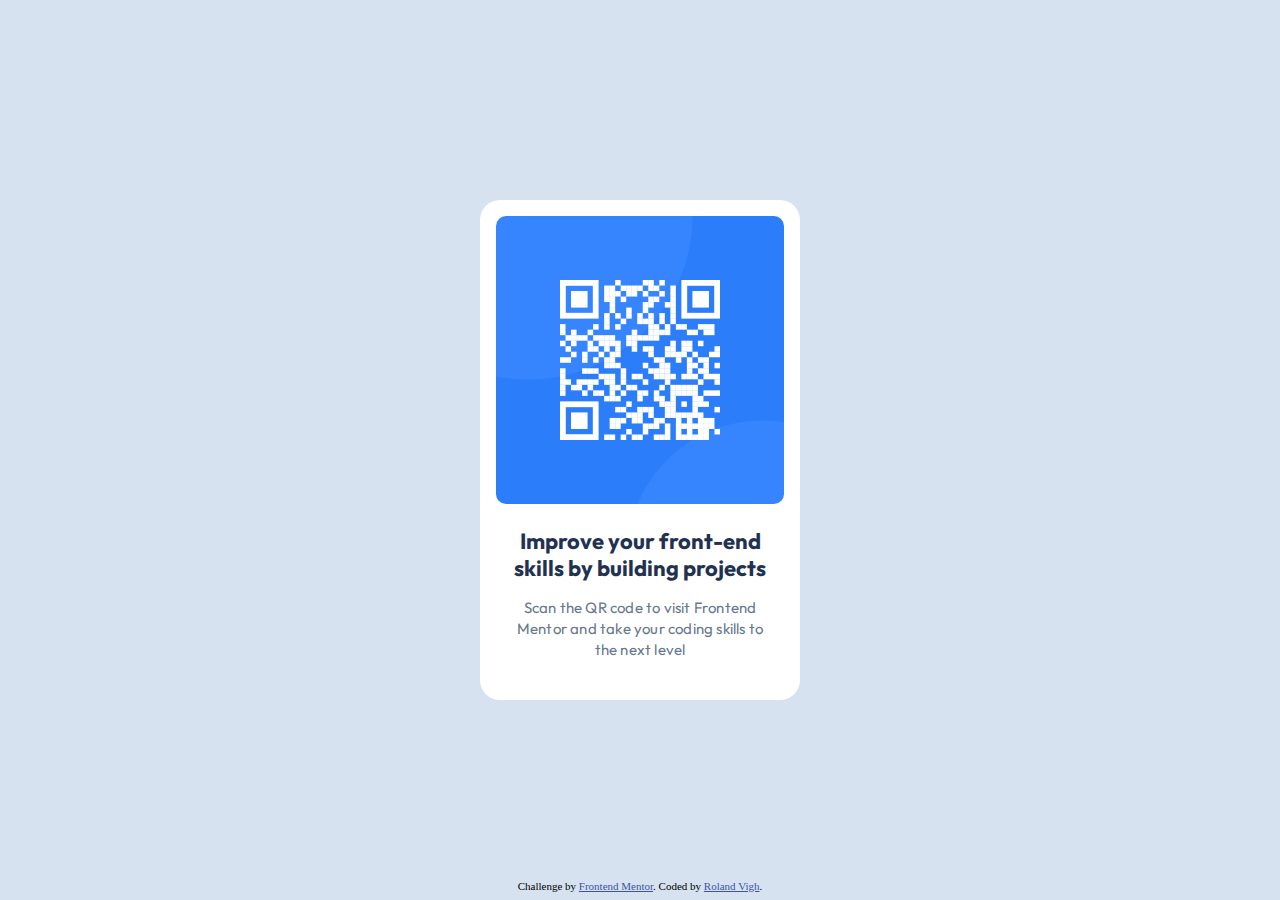
==== qr-code-component-main/index.html @ a5bbe91a "Finished QR code component" ====
<!DOCTYPE html>
<html lang="en">
  <head>
    <meta charset="UTF-8" />
    <meta name="viewport" content="width=device-width, initial-scale=1.0" />
    <!-- displays site properly based on user's device -->

    <link
      rel="icon"
      type="image/png"
      sizes="32x32"
      href="./images/favicon-32x32.png" />

    <link rel="preconnect" href="https://fonts.googleapis.com" />
    <link rel="preconnect" href="https://fonts.gstatic.com" crossorigin />
    <link
      href="https://fonts.googleapis.com/css2?family=Outfit:wght@100..900&display=swap"
      rel="stylesheet" />

    <title>Frontend Mentor | QR code component</title>

    <style>
      /* CSS reset */
      h1,
      p {
        margin: 0;
      }

      body {
        margin: 0;
        height: 100dvh;
        background-color: hsl(212, 45%, 89%);
        display: grid;
        place-items: center;
      }

      .card {
        box-sizing: border-box;
        background-color: white;
        padding: 1rem 1rem 2.5rem;
        max-width: 20rem;
        border-radius: 1.25rem;
      }

      img {
        display: block;
        width: 100%;
        border-radius: 0.625rem;
      }

      .text {
        font-family: Outfit, sans-serif;
        text-align: center;
        padding-inline: 1rem;
        margin-top: 1.5rem;
      }

      h1 {
        font-size: 1.375rem;
        color: hsl(218, 44%, 22%);
        line-height: 120%;
        margin-bottom: 1rem;
      }

      p {
        font-size: 0.9375rem;
        line-height: 140%;
        letter-spacing: 0.0125rem;
        color: hsl(216, 15%, 48%);
      }

      .attribution {
        position: absolute;
        bottom: 0.5rem;

        font-size: 0.6875rem;
        text-align: center;
      }
      .attribution a {
        color: hsl(228, 45%, 44%);
      }
    </style>
  </head>
  <body>
    <div class="card">
      <img src="./images/image-qr-code.png" alt="qr code" />
      <div class="text">
        <h1>Improve your front-end skills by building projects</h1>
        <p>
          Scan the QR code to visit Frontend Mentor and take your coding skills
          to the next level
        </p>
      </div>
    </div>

    <div class="attribution">
      Challenge by
      <a href="https://www.frontendmentor.io?ref=challenge" target="_blank"
        >Frontend Mentor</a
      >. Coded by <a href="mailto:rolandvighdev@gmail.com">Roland Vigh</a>.
    </div>
  </body>
</html>
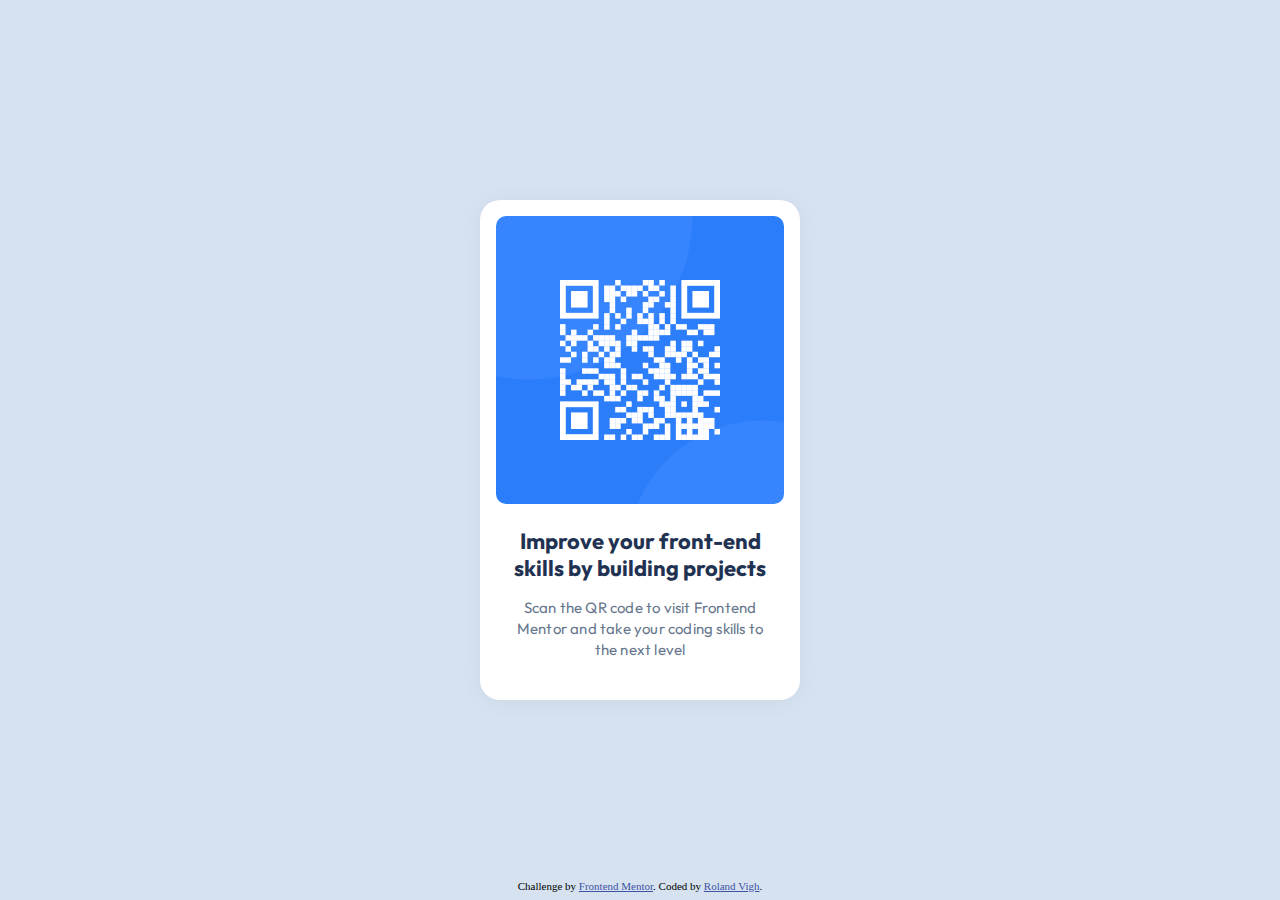
==== commit 6d164932: "Added shadow to the card" ====
--- a/qr-code-component-main/index.html
+++ b/qr-code-component-main/index.html
@@ -40,6 +40,7 @@
         padding: 1rem 1rem 2.5rem;
         max-width: 20rem;
         border-radius: 1.25rem;
+        box-shadow: 0 0.125rem 25px rgb(0 0 0 / 4.77%);
       }
 
       img {
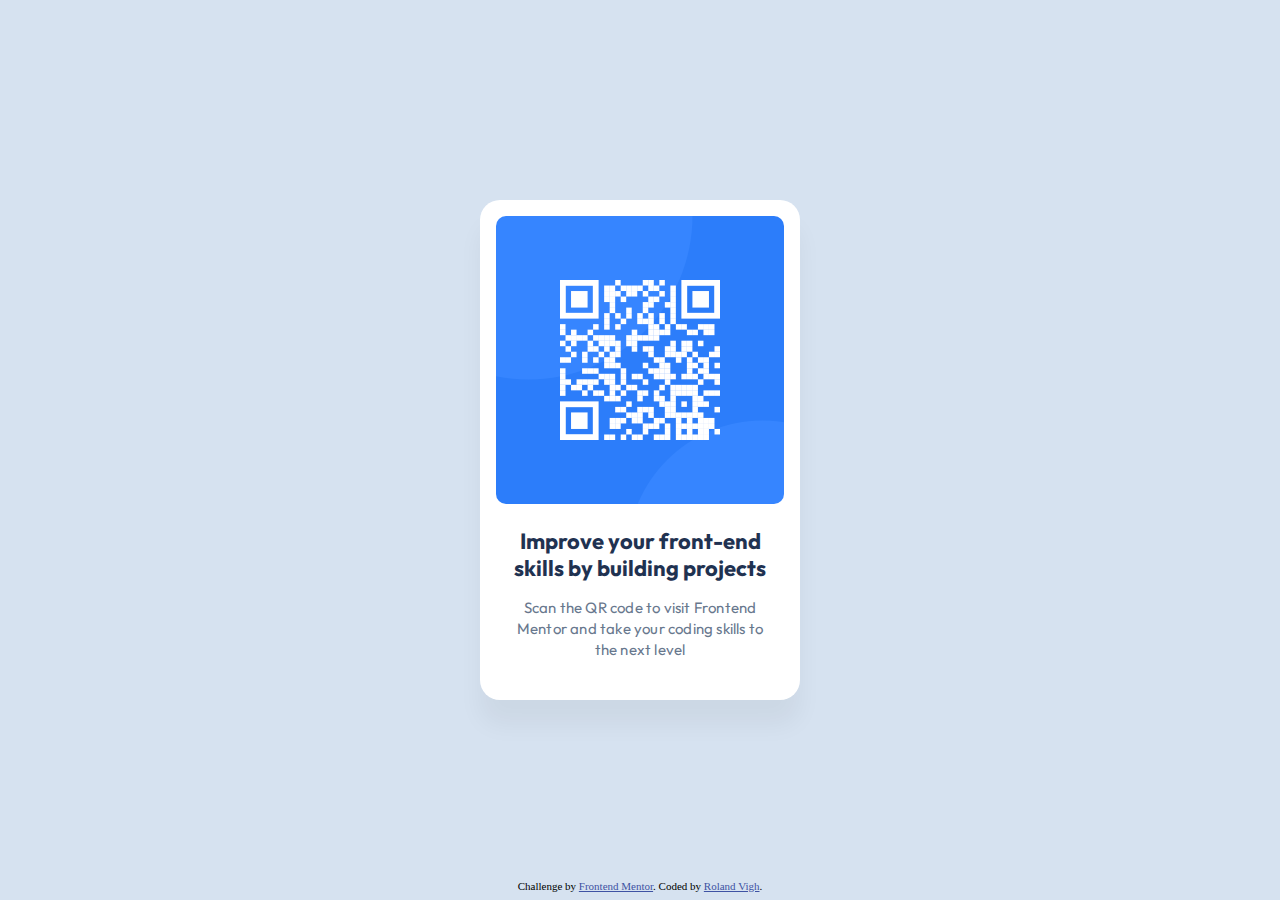
==== commit 12d7c21a: "Adjusted the shadow of the card component" ====
--- a/qr-code-component-main/index.html
+++ b/qr-code-component-main/index.html
@@ -40,7 +40,7 @@
         padding: 1rem 1rem 2.5rem;
         max-width: 20rem;
         border-radius: 1.25rem;
-        box-shadow: 0 0.125rem 25px rgb(0 0 0 / 4.77%);
+        box-shadow: 0 1.5625rem 25px rgb(0 0 0 / 4.77%);
       }
 
       img {
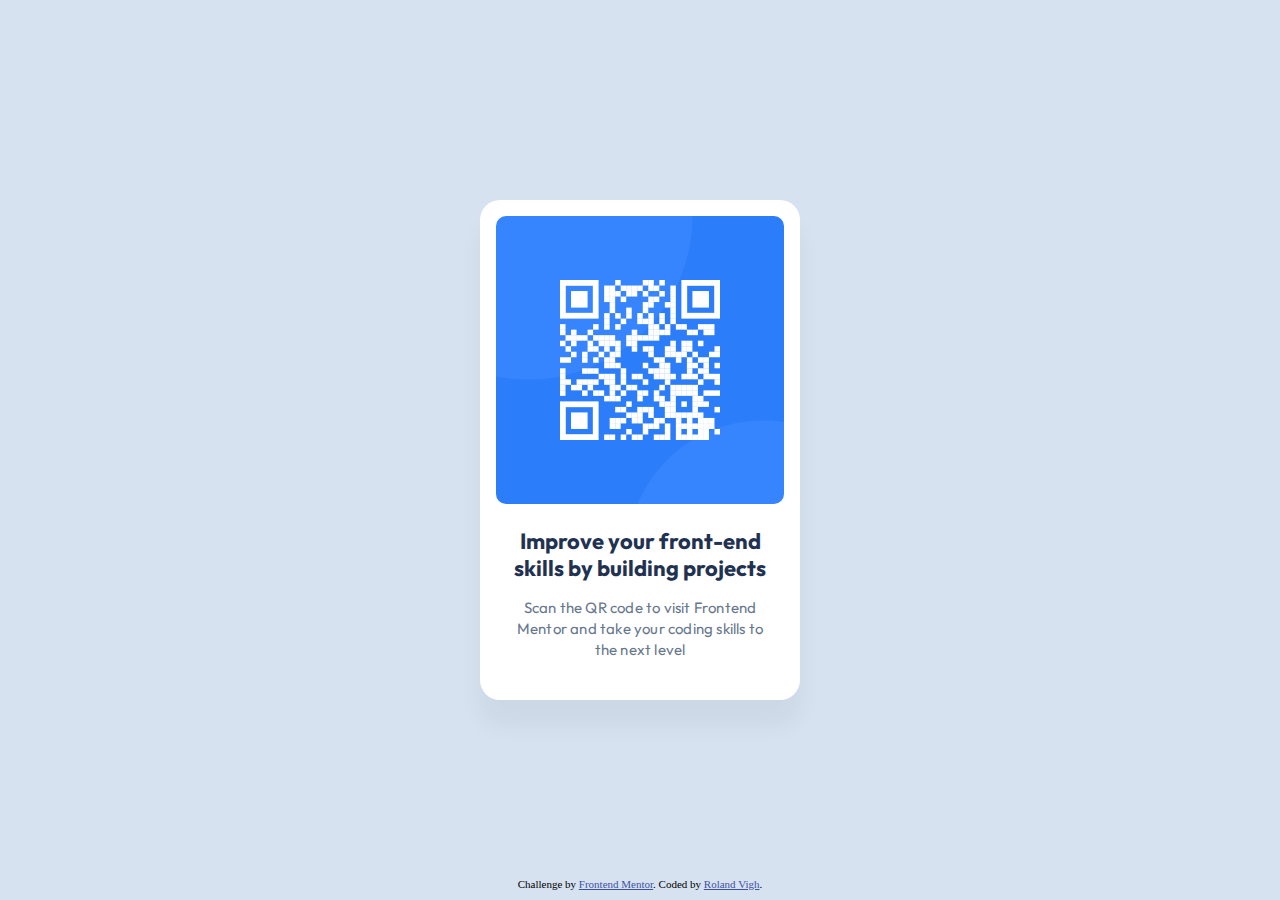
==== commit 2ac2280a: "Included a full css-reset file and adjusted for accessibility" ====
--- a/qr-code-component-main/index.html
+++ b/qr-code-component-main/index.html
@@ -11,6 +11,8 @@
       sizes="32x32"
       href="./images/favicon-32x32.png" />
 
+    <link rel="stylesheet" href="./css-reset.css" />
+
     <link rel="preconnect" href="https://fonts.googleapis.com" />
     <link rel="preconnect" href="https://fonts.gstatic.com" crossorigin />
     <link
@@ -20,32 +22,22 @@
     <title>Frontend Mentor | QR code component</title>
 
     <style>
-      /* CSS reset */
-      h1,
-      p {
-        margin: 0;
-      }
-
       body {
-        margin: 0;
-        height: 100dvh;
+        min-height: 100dvh;
         background-color: hsl(212, 45%, 89%);
         display: grid;
         place-items: center;
       }
 
-      .card {
-        box-sizing: border-box;
+      main {
         background-color: white;
         padding: 1rem 1rem 2.5rem;
         max-width: 20rem;
         border-radius: 1.25rem;
-        box-shadow: 0 1.5625rem 25px rgb(0 0 0 / 4.77%);
+        box-shadow: 0 1.5625rem 25px rgb(0 0 0 / 0.0477);
       }
 
       img {
-        display: block;
-        width: 100%;
         border-radius: 0.625rem;
       }
 
@@ -59,13 +51,13 @@
       h1 {
         font-size: 1.375rem;
         color: hsl(218, 44%, 22%);
-        line-height: 120%;
+        line-height: 1.2;
         margin-bottom: 1rem;
       }
 
       p {
         font-size: 0.9375rem;
-        line-height: 140%;
+        line-height: 1.4;
         letter-spacing: 0.0125rem;
         color: hsl(216, 15%, 48%);
       }
@@ -83,7 +75,7 @@
     </style>
   </head>
   <body>
-    <div class="card">
+    <main>
       <img src="./images/image-qr-code.png" alt="qr code" />
       <div class="text">
         <h1>Improve your front-end skills by building projects</h1>
@@ -92,7 +84,7 @@
           to the next level
         </p>
       </div>
-    </div>
+    </main>
 
     <div class="attribution">
       Challenge by
